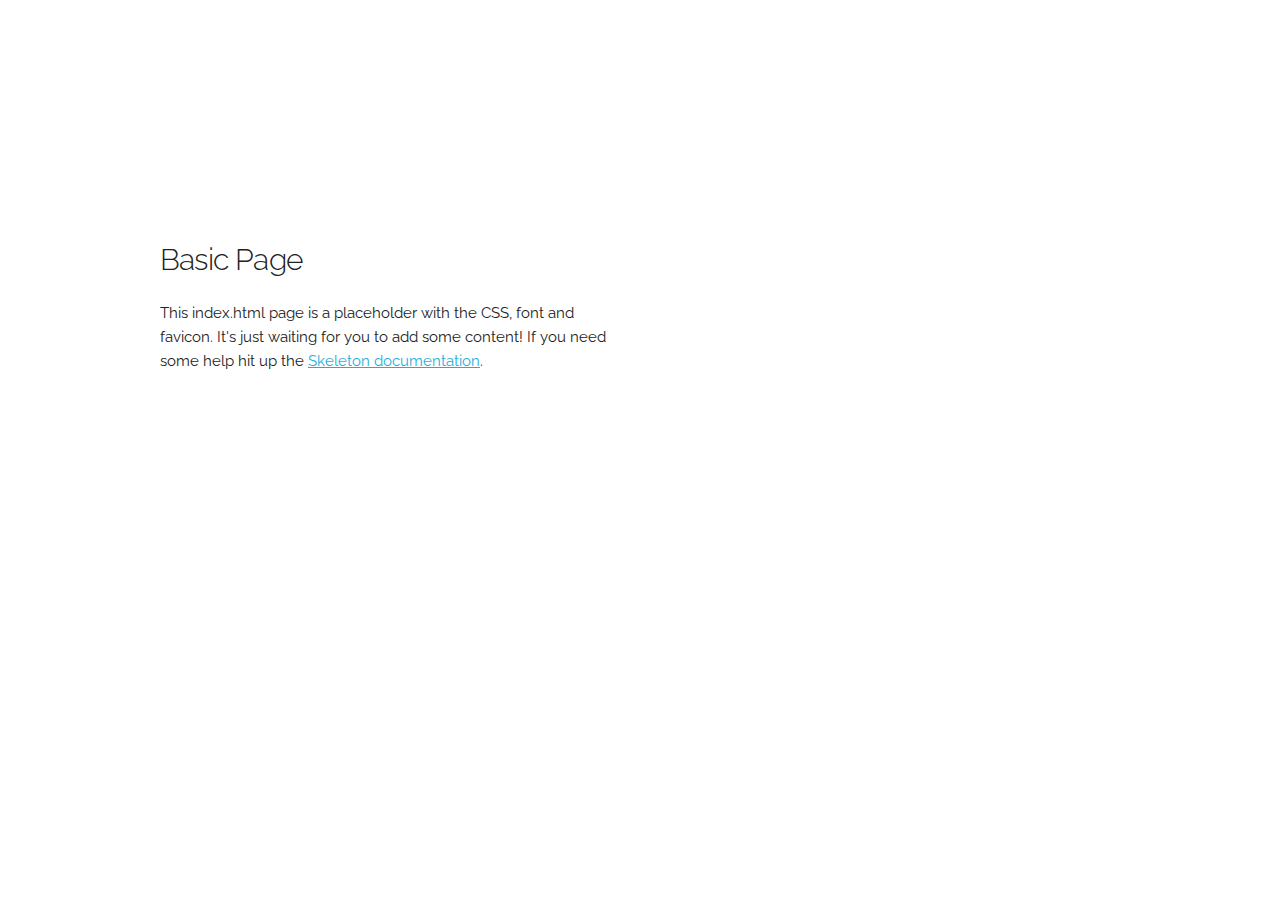
==== index.html @ 306a064a "first commit" ====
<!DOCTYPE html>
<html lang="ja">
<head>

  <!-- Basic Page Needs
  –––––––––––––––––––––––––––––––––––––––––––––––––– -->
  <meta charset="utf-8">
  <title>株式会社サンプル</title>
  <meta name="description" content="">
  <meta name="author" content="">

  <!-- Mobile Specific Metas
  –––––––––––––––––––––––––––––––––––––––––––––––––– -->
  <meta name="viewport" content="width=device-width, initial-scale=1">

  <!-- FONT
  –––––––––––––––––––––––––––––––––––––––––––––––––– -->
  <link href="//fonts.googleapis.com/css?family=Raleway:400,300,600" rel="stylesheet" type="text/css">

  <!-- CSS
  –––––––––––––––––––––––––––––––––––––––––––––––––– -->
  <link rel="stylesheet" href="css/normalize.css">
  <link rel="stylesheet" href="css/skeleton.css">

  <!-- Favicon
  –––––––––––––––––––––––––––––––––––––––––––––––––– -->
  <link rel="icon" type="image/png" href="images/favicon.png">

</head>
<body>

  <!-- Primary Page Layout
  –––––––––––––––––––––––––––––––––––––––––––––––––– -->
  <div class="container">
    <div class="row">
      <div class="one-half column" style="margin-top: 25%">
        <h4>Basic Page</h4>
        <p>This index.html page is a placeholder with the CSS, font and favicon. It's just waiting for you to add some content! If you need some help hit up the <a href="http://www.getskeleton.com">Skeleton documentation</a>.</p>
      </div>
    </div>
  </div>

<!-- End Document
  –––––––––––––––––––––––––––––––––––––––––––––––––– -->
</body>
</html>
---- css/skeleton.css ----
/*
* Skeleton V2.0.4
* Copyright 2014, Dave Gamache
* www.getskeleton.com
* Free to use under the MIT license.
* http://www.opensource.org/licenses/mit-license.php
* 12/29/2014
*/


/* Table of contents
––––––––––––––––––––––––––––––––––––––––––––––––––
- Grid
- Base Styles
- Typography
- Links
- Buttons
- Forms
- Lists
- Code
- Tables
- Spacing
- Utilities
- Clearing
- Media Queries
*/


/* Grid
–––––––––––––––––––––––––––––––––––––––––––––––––– */
.container {
  position: relative;
  width: 100%;
  max-width: 960px;
  margin: 0 auto;
  padding: 0 20px;
  box-sizing: border-box; }
.column,
.columns {
  width: 100%;
  float: left;
  box-sizing: border-box; }

/* For devices larger than 400px */
@media (min-width: 400px) {
  .container {
    width: 85%;
    padding: 0; }
}

/* For devices larger than 550px */
@media (min-width: 550px) {
  .container {
    width: 80%; }
  .column,
  .columns {
    margin-left: 4%; }
  .column:first-child,
  .columns:first-child {
    margin-left: 0; }

  .one.column,
  .one.columns                    { width: 4.66666666667%; }
  .two.columns                    { width: 13.3333333333%; }
  .three.columns                  { width: 22%;            }
  .four.columns                   { width: 30.6666666667%; }
  .five.columns                   { width: 39.3333333333%; }
  .six.columns                    { width: 48%;            }
  .seven.columns                  { width: 56.6666666667%; }
  .eight.columns                  { width: 65.3333333333%; }
  .nine.columns                   { width: 74.0%;          }
  .ten.columns                    { width: 82.6666666667%; }
  .eleven.columns                 { width: 91.3333333333%; }
  .twelve.columns                 { width: 100%; margin-left: 0; }

  .one-third.column               { width: 30.6666666667%; }
  .two-thirds.column              { width: 65.3333333333%; }

  .one-half.column                { width: 48%; }

  /* Offsets */
  .offset-by-one.column,
  .offset-by-one.columns          { margin-left: 8.66666666667%; }
  .offset-by-two.column,
  .offset-by-two.columns          { margin-left: 17.3333333333%; }
  .offset-by-three.column,
  .offset-by-three.columns        { margin-left: 26%;            }
  .offset-by-four.column,
  .offset-by-four.columns         { margin-left: 34.6666666667%; }
  .offset-by-five.column,
  .offset-by-five.columns         { margin-left: 43.3333333333%; }
  .offset-by-six.column,
  .offset-by-six.columns          { margin-left: 52%;            }
  .offset-by-seven.column,
  .offset-by-seven.columns        { margin-left: 60.6666666667%; }
  .offset-by-eight.column,
  .offset-by-eight.columns        { margin-left: 69.3333333333%; }
  .offset-by-nine.column,
  .offset-by-nine.columns         { margin-left: 78.0%;          }
  .offset-by-ten.column,
  .offset-by-ten.columns          { margin-left: 86.6666666667%; }
  .offset-by-eleven.column,
  .offset-by-eleven.columns       { margin-left: 95.3333333333%; }

  .offset-by-one-third.column,
  .offset-by-one-third.columns    { margin-left: 34.6666666667%; }
  .offset-by-two-thirds.column,
  .offset-by-two-thirds.columns   { margin-left: 69.3333333333%; }

  .offset-by-one-half.column,
  .offset-by-one-half.columns     { margin-left: 52%; }

}


/* Base Styles
–––––––––––––––––––––––––––––––––––––––––––––––––– */
/* NOTE
html is set to 62.5% so that all the REM measurements throughout Skeleton
are based on 10px sizing. So basically 1.5rem = 15px :) */
html {
  font-size: 62.5%; }
body {
  font-size: 1.5em; /* currently ems cause chrome bug misinterpreting rems on body element */
  line-height: 1.6;
  font-weight: 400;
  font-family: "Raleway", "HelveticaNeue", "Helvetica Neue", Helvetica, Arial, sans-serif;
  color: #222; }


/* Typography
–––––––––––––––––––––––––––––––––––––––––––––––––– */
h1, h2, h3, h4, h5, h6 {
  margin-top: 0;
  margin-bottom: 2rem;
  font-weight: 300; }
h1 { font-size: 4.0rem; line-height: 1.2;  letter-spacing: -.1rem;}
h2 { font-size: 3.6rem; line-height: 1.25; letter-spacing: -.1rem; }
h3 { font-size: 3.0rem; line-height: 1.3;  letter-spacing: -.1rem; }
h4 { font-size: 2.4rem; line-height: 1.35; letter-spacing: -.08rem; }
h5 { font-size: 1.8rem; line-height: 1.5;  letter-spacing: -.05rem; }
h6 { font-size: 1.5rem; line-height: 1.6;  letter-spacing: 0; }

/* Larger than phablet */
@media (min-width: 550px) {
  h1 { font-size: 5.0rem; }
  h2 { font-size: 4.2rem; }
  h3 { font-size: 3.6rem; }
  h4 { font-size: 3.0rem; }
  h5 { font-size: 2.4rem; }
  h6 { font-size: 1.5rem; }
}

p {
  margin-top: 0; }


/* Links
–––––––––––––––––––––––––––––––––––––––––––––––––– */
a {
  color: #1EAEDB; }
a:hover {
  color: #0FA0CE; }


/* Buttons
–––––––––––––––––––––––––––––––––––––––––––––––––– */
.button,
button,
input[type="submit"],
input[type="reset"],
input[type="button"] {
  display: inline-block;
  height: 38px;
  padding: 0 30px;
  color: #555;
  text-align: center;
  font-size: 11px;
  font-weight: 600;
  line-height: 38px;
  letter-spacing: .1rem;
  text-transform: uppercase;
  text-decoration: none;
  white-space: nowrap;
  background-color: transparent;
  border-radius: 4px;
  border: 1px solid #bbb;
  cursor: pointer;
  box-sizing: border-box; }
.button:hover,
button:hover,
input[type="submit"]:hover,
input[type="reset"]:hover,
input[type="button"]:hover,
.button:focus,
button:focus,
input[type="submit"]:focus,
input[type="reset"]:focus,
input[type="button"]:focus {
  color: #333;
  border-color: #888;
  outline: 0; }
.button.button-primary,
button.button-primary,
input[type="submit"].button-primary,
input[type="reset"].button-primary,
input[type="button"].button-primary {
  color: #FFF;
  background-color: #33C3F0;
  border-color: #33C3F0; }
.button.button-primary:hover,
button.button-primary:hover,
input[type="submit"].button-primary:hover,
input[type="reset"].button-primary:hover,
input[type="button"].button-primary:hover,
.button.button-primary:focus,
button.button-primary:focus,
input[type="submit"].button-primary:focus,
input[type="reset"].button-primary:focus,
input[type="button"].button-primary:focus {
  color: #FFF;
  background-color: #1EAEDB;
  border-color: #1EAEDB; }


/* Forms
–––––––––––––––––––––––––––––––––––––––––––––––––– */
input[type="email"],
input[type="number"],
input[type="search"],
input[type="text"],
input[type="tel"],
input[type="url"],
input[type="password"],
textarea,
select {
  height: 38px;
  padding: 6px 10px; /* The 6px vertically centers text on FF, ignored by Webkit */
  background-color: #fff;
  border: 1px solid #D1D1D1;
  border-radius: 4px;
  box-shadow: none;
  box-sizing: border-box; }
/* Removes awkward default styles on some inputs for iOS */
input[type="email"],
input[type="number"],
input[type="search"],
input[type="text"],
input[type="tel"],
input[type="url"],
input[type="password"],
textarea {
  -webkit-appearance: none;
     -moz-appearance: none;
          appearance: none; }
textarea {
  min-height: 65px;
  padding-top: 6px;
  padding-bottom: 6px; }
input[type="email"]:focus,
input[type="number"]:focus,
input[type="search"]:focus,
input[type="text"]:focus,
input[type="tel"]:focus,
input[type="url"]:focus,
input[type="password"]:focus,
textarea:focus,
select:focus {
  border: 1px solid #33C3F0;
  outline: 0; }
label,
legend {
  display: block;
  margin-bottom: .5rem;
  font-weight: 600; }
fieldset {
  padding: 0;
  border-width: 0; }
input[type="checkbox"],
input[type="radio"] {
  display: inline; }
label > .label-body {
  display: inline-block;
  margin-left: .5rem;
  font-weight: normal; }


/* Lists
–––––––––––––––––––––––––––––––––––––––––––––––––– */
ul {
  list-style: circle inside; }
ol {
  list-style: decimal inside; }
ol, ul {
  padding-left: 0;
  margin-top: 0; }
ul ul,
ul ol,
ol ol,
ol ul {
  margin: 1.5rem 0 1.5rem 3rem;
  font-size: 90%; }
li {
  margin-bottom: 1rem; }


/* Code
–––––––––––––––––––––––––––––––––––––––––––––––––– */
code {
  padding: .2rem .5rem;
  margin: 0 .2rem;
  font-size: 90%;
  white-space: nowrap;
  background: #F1F1F1;
  border: 1px solid #E1E1E1;
  border-radius: 4px; }
pre > code {
  display: block;
  padding: 1rem 1.5rem;
  white-space: pre; }


/* Tables
–––––––––––––––––––––––––––––––––––––––––––––––––– */
th,
td {
  padding: 12px 15px;
  text-align: left;
  border-bottom: 1px solid #E1E1E1; }
th:first-child,
td:first-child {
  padding-left: 0; }
th:last-child,
td:last-child {
  padding-right: 0; }


/* Spacing
–––––––––––––––––––––––––––––––––––––––––––––––––– */
button,
.button {
  margin-bottom: 1rem; }
input,
textarea,
select,
fieldset {
  margin-bottom: 1.5rem; }
pre,
blockquote,
dl,
figure,
table,
p,
ul,
ol,
form {
  margin-bottom: 2.5rem; }


/* Utilities
–––––––––––––––––––––––––––––––––––––––––––––––––– */
.u-full-width {
  width: 100%;
  box-sizing: border-box; }
.u-max-full-width {
  max-width: 100%;
  box-sizing: border-box; }
.u-pull-right {
  float: right; }
.u-pull-left {
  float: left; }


/* Misc
–––––––––––––––––––––––––––––––––––––––––––––––––– */
hr {
  margin-top: 3rem;
  margin-bottom: 3.5rem;
  border-width: 0;
  border-top: 1px solid #E1E1E1; }


/* Clearing
–––––––––––––––––––––––––––––––––––––––––––––––––– */

/* Self Clearing Goodness */
.container:after,
.row:after,
.u-cf {
  content: "";
  display: table;
  clear: both; }


/* Media Queries
–––––––––––––––––––––––––––––––––––––––––––––––––– */
/*
Note: The best way to structure the use of media queries is to create the queries
near the relevant code. For example, if you wanted to change the styles for buttons
on small devices, paste the mobile query code up in the buttons section and style it
there.
*/


/* Larger than mobile */
@media (min-width: 400px) {}

/* Larger than phablet (also point when grid becomes active) */
@media (min-width: 550px) {}

/* Larger than tablet */
@media (min-width: 750px) {}

/* Larger than desktop */
@media (min-width: 1000px) {}

/* Larger than Desktop HD */
@media (min-width: 1200px) {}
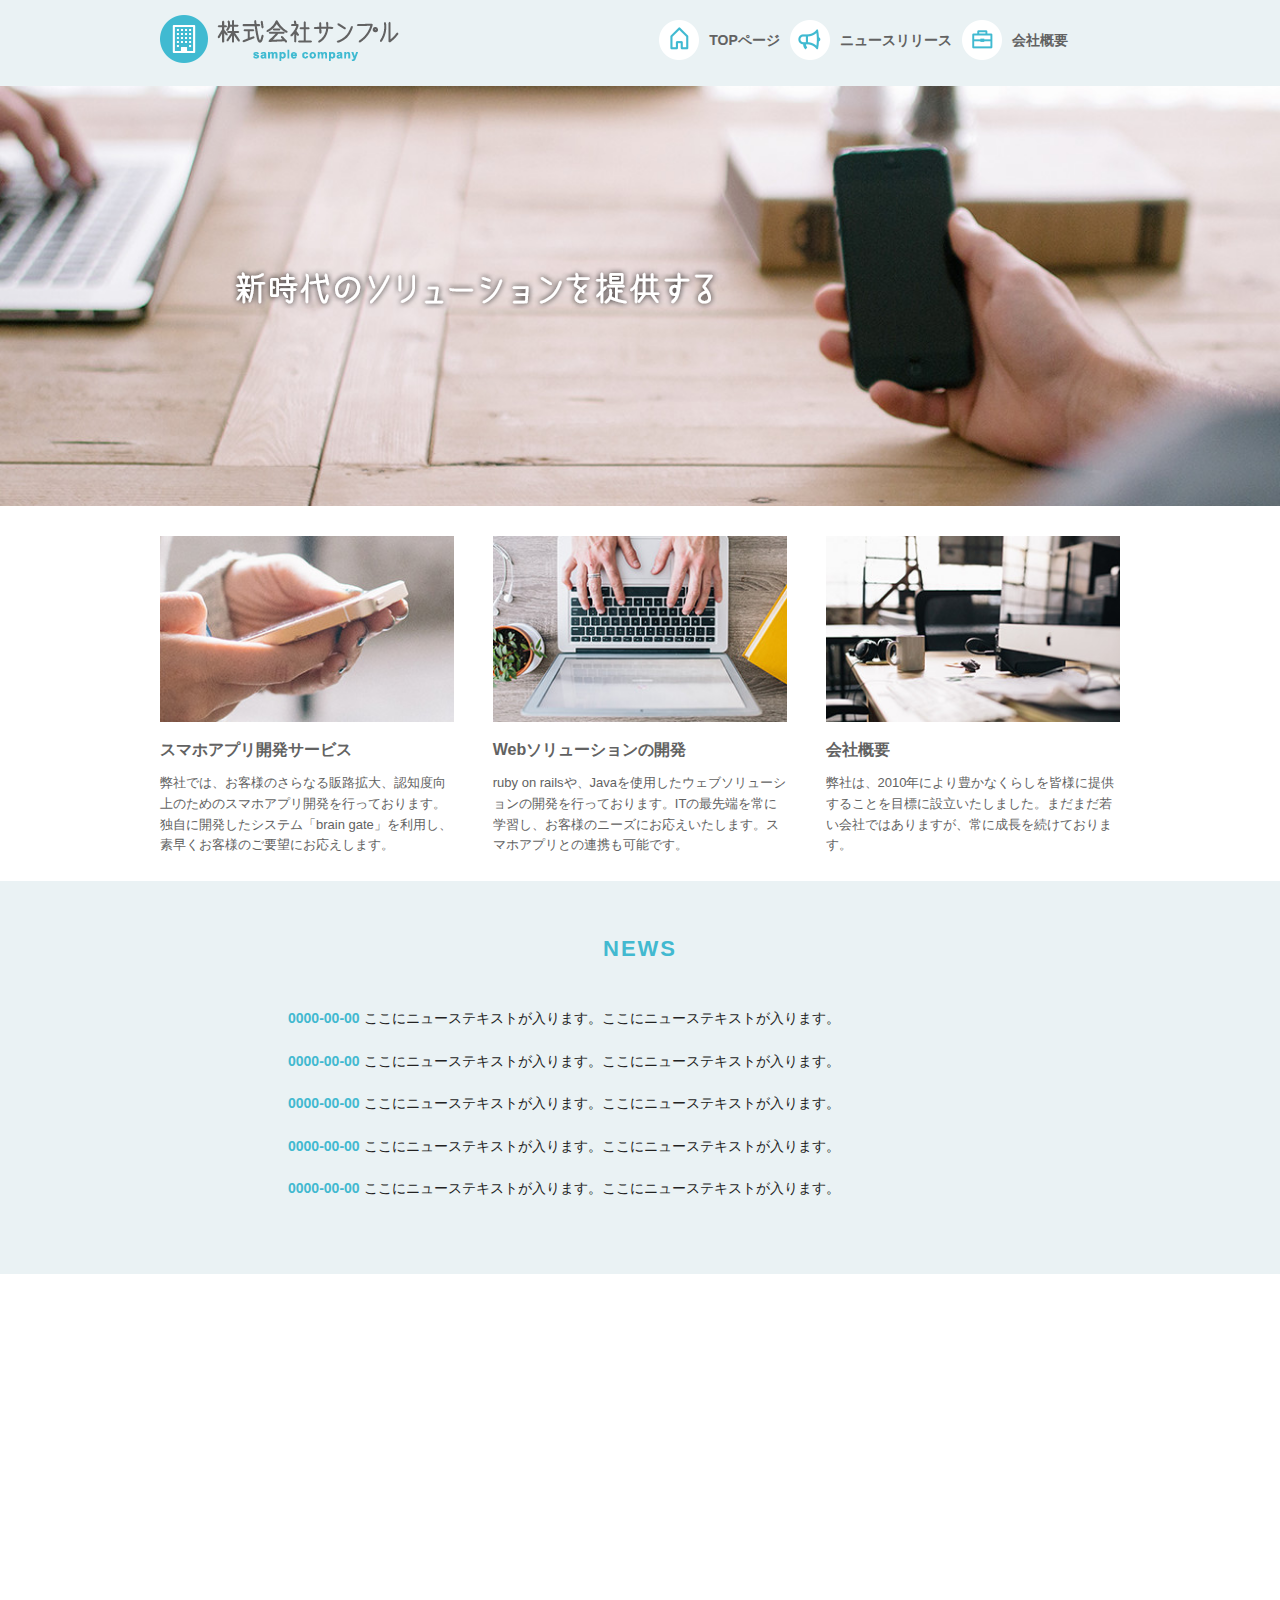
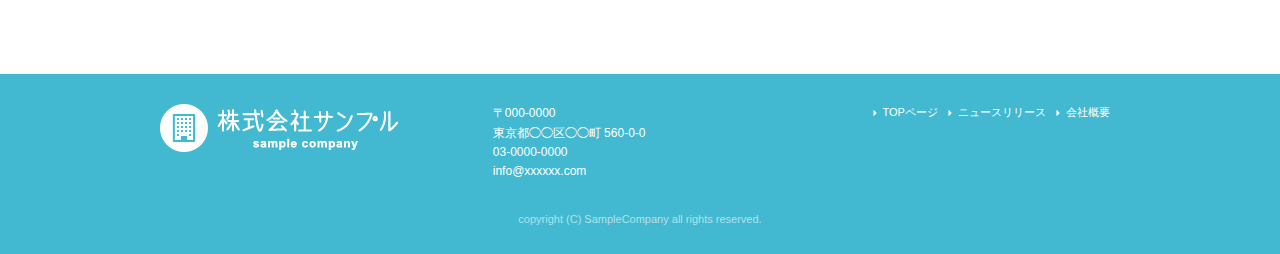
==== commit 41472485: "add newspage & company page" ====
--- a/index.html
+++ b/index.html
@@ -13,34 +13,231 @@
   –––––––––––––––––––––––––––––––––––––––––––––––––– -->
   <meta name="viewport" content="width=device-width, initial-scale=1">
 
-  <!-- FONT
-  –––––––––––––––––––––––––––––––––––––––––––––––––– -->
-  <link href="//fonts.googleapis.com/css?family=Raleway:400,300,600" rel="stylesheet" type="text/css">
 
   <!-- CSS
   –––––––––––––––––––––––––––––––––––––––––––––––––– -->
   <link rel="stylesheet" href="css/normalize.css">
   <link rel="stylesheet" href="css/skeleton.css">
+  <link rel="stylesheet" href="css/sample.css">
 
   <!-- Favicon
   –––––––––––––––––––––––––––––––––––––––––––––––––– -->
   <link rel="icon" type="image/png" href="images/favicon.png">
 
 </head>
+
 <body>
-
-  <!-- Primary Page Layout
-  –––––––––––––––––––––––––––––––––––––––––––––––––– -->
-  <div class="container">
-    <div class="row">
-      <div class="one-half column" style="margin-top: 25%">
-        <h4>Basic Page</h4>
-        <p>This index.html page is a placeholder with the CSS, font and favicon. It's just waiting for you to add some content! If you need some help hit up the <a href="http://www.getskeleton.com">Skeleton documentation</a>.</p>
-      </div>
-    </div>
-  </div>
-
-<!-- End Document
-  –––––––––––––––––––––––––––––––––––––––––––––––––– -->
+<header>
+    <div id="header_in" class="container">
+      <div class="row">
+        <div class="six columns logo">
+        
+            <h1><a href="index.html"><img class="u-max-full-width" src="images/top/logo.png" alt="株式会社サンプル" srcset="images/top/logo@2x.png 2x" /></a></h1>
+        </div>
+        <div class="six columns navi">
+          
+            <div class="sp_navi">
+          <img id="sp_navi_btn" class="u-max-full-width" src="images/top/sp_navi.png" alt="sp_navi" srcset="images/top/sp_navi@2x.png 2x" />
+          
+          <ul class="sp_navi_li">
+            <li><a href="index.html">TOPページ</a></li>
+            <li><a href="news.html">ニュースリリース</a></li>
+            <li><a href="company.html">会社概要</a></li>
+          </ul>
+          
+          </div><!-- sp_navi -->
+          
+          <!-- PC screen -->
+          
+          <div class="pc_navi">
+
+          <ul class="pc_navi_li">
+            <li class="navi_toppage"><a href="index.html">TOPページ</a></li>
+            <li class="navi_news"><a href="news.html">ニュースリリース</a></li>
+            <li class="navi_company"><a href="company.html">会社概要</a></li>
+          </ul>
+
+          </div>
+          <!-- pc_navi -->
+          
+
+        
+        </div>
+      </div><!-- row -->
+    </div><!-- header_in -->
+  </header>
+  
+  <div id="cover_area">
+  <div class="container">
+    <div class="twelve columns">
+      <img class="u-max-full-width" src="images/top/cover_read.png" alt="新時代のソリューションを提供する" srcset="images/top/cover_read@2x.png 2x" />
+    </div>
+  </div>
+</div>
+<!-- #cover -->
+
+<!-- #cover -->
+
+<div id="service_area">
+
+  <div class="container">
+    <div class="row">
+
+      <div class="four columns">
+
+        <img class="u-max-full-width" src="images/top/service_01.jpg" alt="スマホアプリ開発サービス" srcset="images/top/service_01@2x.jpg 2x" />
+
+        <div class="service_title">スマホアプリ開発サービス</div>
+        <p>弊社では、お客様のさらなる販路拡大、認知度向上のためのスマホアプリ開発を行っております。独自に開発したシステム「brain gate」を利用し、素早くお客様のご要望にお応えします。</p>
+
+      </div><!-- column -->
+      <div class="four columns">
+
+        <img class="u-max-full-width" src="images/top/service_02.jpg" alt="Webソリューションの開発" srcset="images/top/service_02@2x.jpg 2x" />
+
+        <div class="service_title">Webソリューションの開発</div>
+        <p>ruby on railsや、Javaを使用したウェブソリューションの開発を行っております。ITの最先端を常に学習し、お客様のニーズにお応えいたします。スマホアプリとの連携も可能です。</p>
+
+      </div><!-- column -->
+      <div class="four columns">
+
+        <img class="u-max-full-width" src="images/top/service_03.jpg" alt="会社概要" srcset="images/top/service_03@2x.jpg 2x" />
+
+        <div class="service_title">会社概要</div>
+        <p>弊社は、2010年により豊かなくらしを皆様に提供することを目標に設立いたしました。まだまだ若い会社ではありますが、常に成長を続けております。</p>
+
+      </div><!-- column -->
+
+    </div>
+  </div>
+
+</div>
+<!-- #service_area -->
+
+<!-- #service_area -->
+
+<div id="news_area">
+
+  <div class="container">
+    <div class="row">
+
+      <div class="twelve columns">
+
+        <div class="news_title">NEWS</div>
+
+        <ul class="news_lists">
+          <li><span>0000-00-00</span> ここにニューステキストが入ります。ここにニューステキストが入ります。</li>
+          <li><span>0000-00-00</span> ここにニューステキストが入ります。ここにニューステキストが入ります。</li>
+          <li><span>0000-00-00</span> ここにニューステキストが入ります。ここにニューステキストが入ります。</li>
+          <li><span>0000-00-00</span> ここにニューステキストが入ります。ここにニューステキストが入ります。</li>
+          <li><span>0000-00-00</span> ここにニューステキストが入ります。ここにニューステキストが入ります。</li>
+        </ul>
+
+      </div>
+
+    </div>
+  </div>
+
+</div>
+<!-- #news_area -->
+
+<div id="googlemap_area">
+
+<script src="https://maps.google.com/maps/api/js?sensor=true"></script>
+<script type="text/javascript">
+function googleMap() {
+var latlng = new google.maps.LatLng(35.6694293,139.7189323);/* 座標 */
+var myOptions = {
+zoom: 16, /*拡大比率*/
+center: latlng,
+scrollwheel: false,
+disableDoubleClickZoom: true,
+draggable: false,
+mapTypeControlOptions: { mapTypeIds: ['style', google.maps.MapTypeId.ROADMAP] }
+};
+var map = new google.maps.Map(document.getElementById('map1'), myOptions);
+/*アイコン設定*/
+var icon = new google.maps.MarkerImage('images/top/pin.png',/*画像url*/
+new google.maps.Size(70,84),/*アイコンサイズ*/
+new google.maps.Point(0,0)/*アイコン位置*/
+);
+var markerOptions = {
+position: latlng,
+map: map,
+icon: icon,
+title: '株式会社サンプル',/*タイトル*/
+animation: google.maps.Animation.DROP/*アニメーション*/
+};
+var marker = new google.maps.Marker(markerOptions);
+/*取得スタイルの貼り付け*/
+var styleOptions = [
+{
+"stylers": [
+{ "hue": '#eaf2f4' }
+]
+}
+];
+var styledMapOptions = { name: '株式会社サンプル' }/*地図右上のタイトル*/
+var sampleType = new google.maps.StyledMapType(styleOptions, styledMapOptions);
+map.mapTypes.set('style', sampleType);
+map.setMapTypeId('style');
+};
+google.maps.event.addDomListener(window, 'load', function() {
+googleMap();
+});
+</script>
+<div id="map1" style="width:100%; height:400px; margin:0 auto;"></div>
+</div>
+<!-- #googlemap_area -->
+
+<footer>
+  <div class="container">
+    <div class="row">
+      <div class="four columns sp">
+        <img class="u-max-full-width" src="images/top/footer_logo.png" alt="株式会社サンプル" srcset="images/top/footer_logo@2x.png 2x" />
+      </div>
+      <!-- columns -->
+      <div class="four columns foot_address sp">
+        〒000-0000<br />
+        東京都◯◯区◯◯町 560-0-0<br />
+        03-0000-0000<br />
+        info@xxxxxx.com
+      </div>
+      <!-- columns -->
+      <div class="four columns">
+        <ul class="foot_navi">
+          <li><a href="index.html">TOPページ</a></li>
+          <li><a href="news.html">ニュースリリース</a></li>
+          <li><a href="company.html">会社概要</a></li>
+        </ul>
+      </div>
+      <!-- columns -->
+    </div>
+    <!-- row -->
+
+    <div class="row">
+      <div class="twelve columns sp">
+        <p class="copy">copyright (C) SampleCompany all rights reserved.</p>
+      </div>
+      <!-- columns -->
+    </div>
+    <!-- row -->
+  </div>
+</footer>
+<!-- //footer -->
+
+<script type="text/javascript" src="//ajax.googleapis.com/ajax/libs/jquery/1.10.2/jquery.min.js"></script>
+
+<script>
+  $(function(){
+    $(document).ready(function(){
+
+      $("#sp_navi_btn").click(function () {
+        $(this).next().slideToggle();
+      });
+
+    });
+  });
+</script>
 </body>
 </html>
--- a/css/sample.css
+++ b/css/sample.css
@@ -0,0 +1,346 @@
+@charset "UTF-8";
+html {
+  font-size: 62.5%; }
+
+header {
+  background: #eaf2f4; }
+  header #header_in {
+    padding-top: 10px;
+    padding-bottom: 4px; }
+  @media (max-width: 550px) {
+    header .logo {
+      width: 190px; }
+    header .navi {
+      width: 40px;
+      float: right; } }
+  header .sp_navi_li {
+    width: 180px;
+    position: absolute;
+    top: 50px;
+    right: 2%;
+    border: 1px solid #eee;
+    background: white;
+    margin: 0;
+    padding: 0;
+    display: none;
+    z-index: 100; }
+    header .sp_navi_li li {
+      list-style: none;
+      margin: 0;
+      padding: 0; }
+      header .sp_navi_li li a {
+        display: block;
+        padding: 10px 8px;
+        border-bottom: 1px solid #eee;
+        font-size: 14px;
+        text-decoration: none; }
+  @media (min-width: 550px) {
+    header .sp_navi {
+      display: none; }
+    header #header_in {
+      padding: 15px 0 10px 0; }
+    header .pc_navi_li {
+      margin: 0;
+      padding: 0; }
+      header .pc_navi_li li {
+        list-style: none;
+        margin: 5px 0 0 0;
+        padding: 0; }
+        header .pc_navi_li li a {
+          color: #626262;
+          text-decoration: none;
+          font-weight: bold;
+          font-size: 14px;
+          font-size: 1.4rem;
+          float: left;
+          padding-right: 10px; }
+        header .pc_navi_li li a:hover {
+          color: #42b9d0; }
+      header .pc_navi_li li.navi_toppage a {
+        background-repeat: no-repeat;
+        display: inline-block;
+        line-height: 40px;
+        padding-left: 50px;
+        background-image: url("../images/top/navi_top.png");
+        background-size: 40px 40px; } }
+    @media screen and (min-width: 550px) and (-webkit-min-device-pixel-ratio: 2), (min-width: 550px) and (min-resolution: 2dppx) {
+      header .pc_navi_li li.navi_toppage a {
+        background-image: url("../images/top/navi_top@2x.png"); } }
+  @media (min-width: 550px) {
+      header .pc_navi_li li.navi_news a {
+        background-repeat: no-repeat;
+        display: inline-block;
+        line-height: 40px;
+        padding-left: 50px;
+        background-image: url("../images/top/navi_news.png");
+        background-size: 40px 40px; } }
+    @media screen and (min-width: 550px) and (-webkit-min-device-pixel-ratio: 2), (min-width: 550px) and (min-resolution: 2dppx) {
+      header .pc_navi_li li.navi_news a {
+        background-image: url("../images/top/navi_news@2x.png"); } }
+  @media (min-width: 550px) {
+      header .pc_navi_li li.navi_company a {
+        background-repeat: no-repeat;
+        display: inline-block;
+        line-height: 40px;
+        padding-left: 50px;
+        background-image: url("../images/top/navi_company.png");
+        background-size: 40px 40px; } }
+    @media screen and (min-width: 550px) and (-webkit-min-device-pixel-ratio: 2), (min-width: 550px) and (min-resolution: 2dppx) {
+      header .pc_navi_li li.navi_company a {
+        background-image: url("../images/top/navi_company@2x.png"); } }
+
+  @media (max-width: 550px) {
+    header .pc_navi {
+      display: none; } }
+
+#cover_area {
+  text-align: center;
+  padding: 80px 0;
+  background-image: url("../images/top/cover.jpg");
+  background-size: cover; }
+  @media screen and (-webkit-min-device-pixel-ratio: 2), (min-resolution: 2dppx) {
+    #cover_area {
+      background-image: url("../images/top/cover@2x.jpg"); } }
+  @media (min-width: 550px) {
+    #cover_area {
+      text-align: left;
+      height: 420px;
+      padding: 0; }
+      #cover_area img {
+        margin-top: 180px;
+        margin-left: 70px; } }
+
+#service_area {
+  padding-top: 20px; }
+  @media (min-width: 550px) {
+    #service_area {
+      padding-top: 30px; } }
+  #service_area .columns {
+    color: #626262; }
+    #service_area .columns .service_title {
+      font-size: 18px;
+      font-size: 1.8rem;
+      font-weight: bold;
+      margin-top: 8px; }
+    #service_area .columns p {
+      font-size: 15px;
+      font-size: 1.5rem;
+      margin-top: 10px; }
+    @media (min-width: 550px) {
+      #service_area .columns .service_title {
+        font-size: 16px;
+        font-size: 1.6rem; }
+      #service_area .columns p {
+        font-size: 13px;
+        font-size: 1.3rem; } }
+
+#news_area {
+  background-color: #eaf2f4; }
+  @media (min-width: 550px) {
+    #news_area .container {
+      padding: 0px 10% 50px 10%; } }
+  #news_area .news_title {
+    text-align: center;
+    font-size: 26px;
+    font-size: 2.6rem;
+    color: #42b9d0;
+    padding: 15px 0 10px 0;
+    font-weight: bold;
+    letter-spacing: 0.2rem; }
+  #news_area .news_lists li {
+    list-style: none;
+    font-size: 15px;
+    font-size: 1.5rem; }
+    #news_area .news_lists li span {
+      color: #42b9d0;
+      font-weight: bold;
+      display: block;
+      margin-bottom: 3px; }
+  @media (min-width: 550px) {
+    #news_area .news_title {
+      text-align: center;
+      font-size: 22px;
+      font-size: 2.2rem;
+      color: #42b9d0;
+      padding: 50px 0 41px 0;
+      letter-spacing: 0.2rem; }
+    #news_area .news_lists li {
+      list-style: none;
+      font-size: 14px;
+      font-size: 1.4rem;
+      margin-bottom: 20px; }
+      #news_area .news_lists li span {
+        color: #42b9d0;
+        font-weight: bold;
+        display: inline;
+        margin-bottom: 0px; } }
+
+footer {
+  background-color: #42b9d0;
+  color: #fff;
+  padding-top: 20px; }
+  @media (max-width: 550px) {
+    footer .container {
+      margin: 0;
+      padding: 0; }
+    footer .sp {
+      padding: 0 6%;
+      margin: 0 auto; }
+    footer .foot_navi {
+      margin-top: 20px; }
+      footer .foot_navi li {
+        list-style: none;
+        margin-bottom: 1px; }
+        footer .foot_navi li a {
+          color: #42b9d0;
+          background-color: #eaf2f4;
+          display: block;
+          text-align: center;
+          font-weight: bold;
+          text-decoration: none;
+          font-size: 16px;
+          font-size: 1.6rem;
+          padding: 16px 0; } }
+  footer .foot_address {
+    font-size: 16px;
+    font-size: 1.6rem;
+    padding-top: 10px; }
+  footer .copy {
+    text-align: center;
+    font-size: 11px;
+    font-size: 1.1rem;
+    color: #b2e1ea; }
+  @media (min-width: 550px) {
+    footer {
+      padding-top: 30px; }
+      footer .foot_address {
+        padding: 0px;
+        font-size: 12px;
+        font-size: 1.2rem; }
+      footer .foot_navi {
+        float: right; }
+        footer .foot_navi li {
+          list-style: none;
+          background-repeat: no-repeat;
+          background-position: left center;
+          display: inline-block;
+          float: left;
+          margin-right: 10px;
+          font-size: 11px;
+          font-size: 1.1rem;
+          background-image: url("../images/top/foot_arroehead.png");
+          background-size: 4px 6px; } }
+      @media screen and (min-width: 550px) and (-webkit-min-device-pixel-ratio: 2), (min-width: 550px) and (min-resolution: 2dppx) {
+        footer .foot_navi li {
+          background-image: url("../images/top/foot_arroehead@2x.png"); } }
+  @media (min-width: 550px) {
+        footer .foot_navi a {
+          color: white;
+          padding-left: 10px;
+          text-decoration: none; }
+        footer .foot_navi a:hover {
+          color: #eaf2f4; }
+      footer .copy {
+        margin-top: 30px; } }
+
+h1 {
+  margin: 0;
+  padding: 0; }
+
+/* NEWS page
+–––––––––––––––––––––––––––––––––––––––––––––––––– */
+#sub_cover {
+  padding: 40px 0;
+  background-image: url(../images/news/sub_cover.jpg);
+  background-size: cover; }
+  @media screen and (-webkit-min-device-pixel-ratio: 2), (min-resolution: 2dppx) {
+    #sub_cover {
+      background-image: url(../images/news/sub_cover@2x.jpg); } }
+  #sub_cover h2 {
+    text-align: center;
+    color: white;
+    font-size: 16px;
+    font-size: 1.6rem;
+    font-weight: bold;
+    margin: 0;
+    letter-spacing: 0.2rem; }
+  @media (min-width: 550px) {
+    #sub_cover {
+      padding: 80px 0; }
+      #sub_cover h2 {
+        text-align: center;
+        color: white;
+        font-size: 32px;
+        font-size: 3.2rem;
+        font-weight: bold;
+        margin: 0;
+        letter-spacing: 0.2rem; } }
+
+#contents {
+  padding-top: 20px; }
+  #contents h2 {
+    color: #42b9d0;
+    border-bottom: 3px solid #42b9d0;
+    font-size: 15px;
+    font-size: 1.5rem;
+    font-weight: bold;
+    padding-bottom: 15px; }
+  @media (min-width: 550px) {
+    #contents h2 {
+      font-size: 20px;
+      font-size: 2rem;
+      padding-bottom: 20px; } }
+  #contents .news_li {
+    font-size: 15px;
+    　font-size: 1.5rem; }
+  #contents li {
+    list-style: none; }
+  #contents span {
+    color: #42b9d0;
+    display: block;
+    font-weight: bold;
+    margin-bottom: 3px; }
+  @media (min-width: 550px) {
+    #contents span {
+      display: inline-block;
+      margin-bottom: 0;
+      padding-right: 10px; } }
+  #contents #sidebar {
+    padding-bottom: 20px; }
+    #contents #sidebar .pc_sidemenu h3 {
+      color: #42b9d0;
+      font-size: 14px;
+      font-size: 1.4rem;
+      letter-spacing: 0.2rem;
+      font-weight: bold;
+      background-color: #f3f9fb;
+      padding: 15px;
+      margin-bottom: 0px; }
+    #contents #sidebar .pc_sidemenu li {
+      list-style: none;
+      display: block;
+      border-bottom: 1px solid #e5e5e5;
+      background-repeat: no-repeat;
+      background-position: 8px center;
+      margin-bottom: 0px;
+      padding: 10px 10px 10px 20px;
+      background-image: url(../images/news/side_arrow.png);
+      background-size: 4px 8px; }
+    #contents #sidebar .pc_sidemenu a {
+      color: #339fd1;
+      text-decoration: none; }
+    @media screen and (-webkit-min-device-pixel-ratio: 2), (min-resolution: 2dppx) {
+      #contents #sidebar .pc_sidemenu li {
+        background-image: url(../images/news/side_arrow@2x.png); } }
+  @media (max-width: 550px) {
+    #contents .pc_sidemenu {
+      display: none; } }
+
+  /* Company page
+–––––––––––––––––––––––––––––––––––––––––––––––––– */
+#contents #main th, #contents #main td {
+  padding-right: 20px;
+  color: #626262;
+  font-size: 1.4rem; }
+
+/*# sourceMappingURL=sample.css.map */
